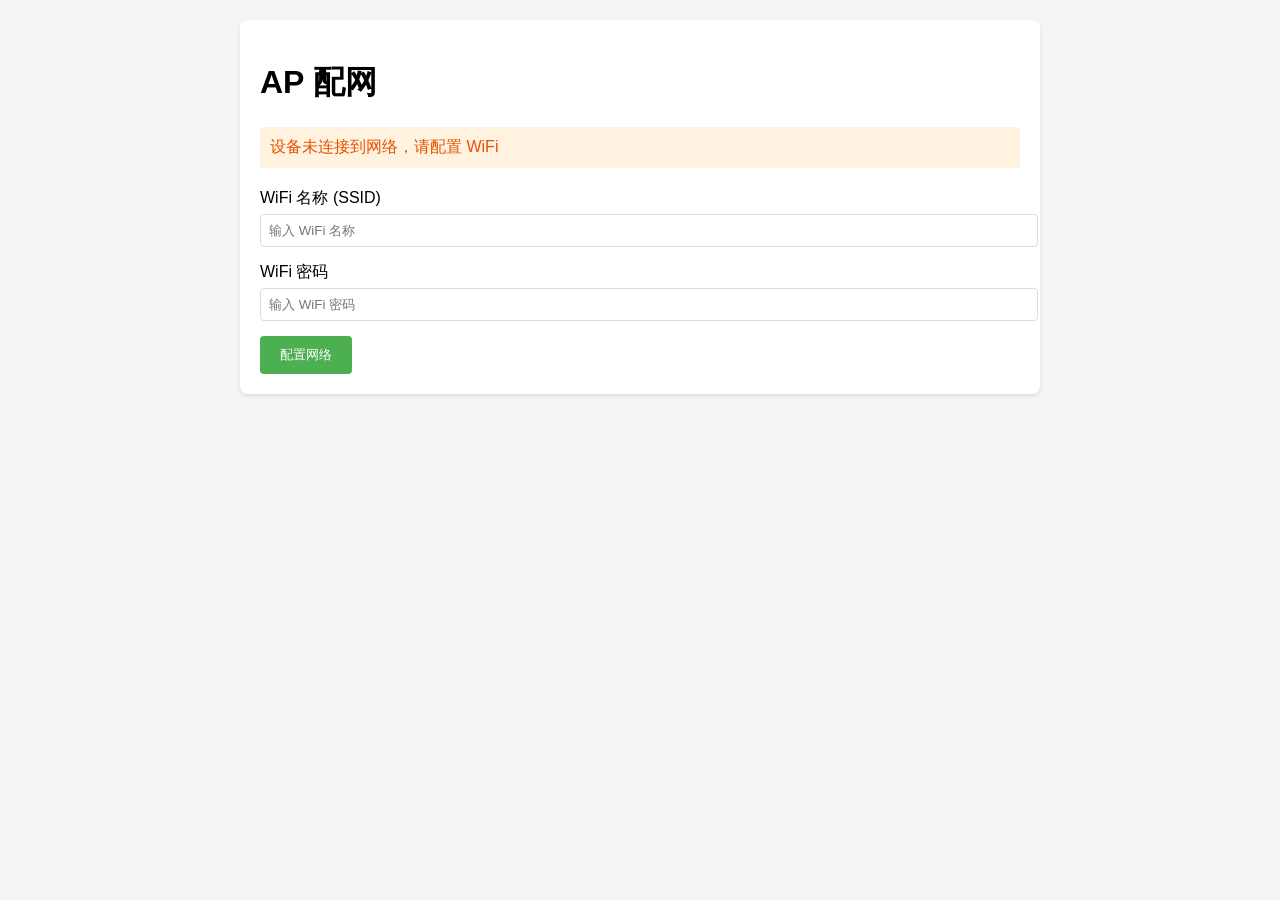
==== static/ap_config.html @ 03a44aeb "Initial commit of the Aku Web project, a web-based music player and device control system built with" ====
<!DOCTYPE html>
<html lang="zh">
<head>
    <meta charset="UTF-8">
    <meta name="viewport" content="width=device-width, initial-scale=1.0">
    <title>AP 配网</title>
    <style>
        body {
            font-family: Arial, sans-serif;
            max-width: 800px;
            margin: 0 auto;
            padding: 20px;
            background-color: #f5f5f5;
        }
        .config-container {
            background-color: white;
            padding: 20px;
            border-radius: 8px;
            box-shadow: 0 2px 4px rgba(0,0,0,0.1);
        }
        .form-group {
            margin-bottom: 15px;
        }
        .form-group label {
            display: block;
            margin-bottom: 5px;
        }
        .form-group input {
            width: 100%;
            padding: 8px;
            border: 1px solid #ddd;
            border-radius: 4px;
        }
        .submit-button {
            background-color: #4CAF50;
            color: white;
            padding: 10px 20px;
            border: none;
            border-radius: 4px;
            cursor: pointer;
        }
        .submit-button:hover {
            background-color: #45a049;
        }
        .status {
            margin-top: 20px;
            padding: 10px;
            border-radius: 4px;
            display: none;
        }
        .status.success {
            background-color: #e8f5e9;
            color: #2e7d32;
        }
        .status.error {
            background-color: #ffebee;
            color: #c62828;
        }
        .network-status {
            margin-bottom: 20px;
            padding: 10px;
            border-radius: 4px;
            background-color: #fff3e0;
            color: #e65100;
        }
    </style>
</head>
<body>
    <div class="config-container">
        <h1>AP 配网</h1>
        <div class="network-status" id="networkStatus">
            设备未连接到网络，请配置 WiFi
        </div>
        <div class="form-group">
            <label for="ssid">WiFi 名称 (SSID)</label>
            <input type="text" id="ssid" placeholder="输入 WiFi 名称">
        </div>
        <div class="form-group">
            <label for="password">WiFi 密码</label>
            <input type="password" id="password" placeholder="输入 WiFi 密码">
        </div>
        <button class="submit-button" onclick="submitConfig()">配置网络</button>
        <div id="status" class="status"></div>
    </div>

    <script>
        async function submitConfig() {
            const ssid = document.getElementById('ssid').value;
            const password = document.getElementById('password').value;
            const status = document.getElementById('status');

            try {
                const response = await fetch('/api/ap/config', {
                    method: 'POST',
                    headers: {
                        'Content-Type': 'application/json',
                    },
                    body: JSON.stringify({ ssid, password }),
                });

                if (!response.ok) {
                    throw new Error('配网失败');
                }

                status.textContent = '配网成功！正在重启设备...';
                status.className = 'status success';
                status.style.display = 'block';

                // 等待一段时间后开始检查网络连接
                setTimeout(checkConnection, 10000);
            } catch (error) {
                status.textContent = '配网失败: ' + error.message;
                status.className = 'status error';
                status.style.display = 'block';
            }
        }

        // 检查网络连接状态
        async function checkConnection() {
            try {
                const response = await fetch('http://baidu.com', {
                    mode: 'no-cors'  // 允许跨域请求
                });
                // 如果能够访问外网，重定向到主页
                window.location.href = '/';
            } catch (error) {
                // 如果还没连接成功，继续检查
                setTimeout(checkConnection, 5000);
            }
        }
    </script>
</body>
</html>
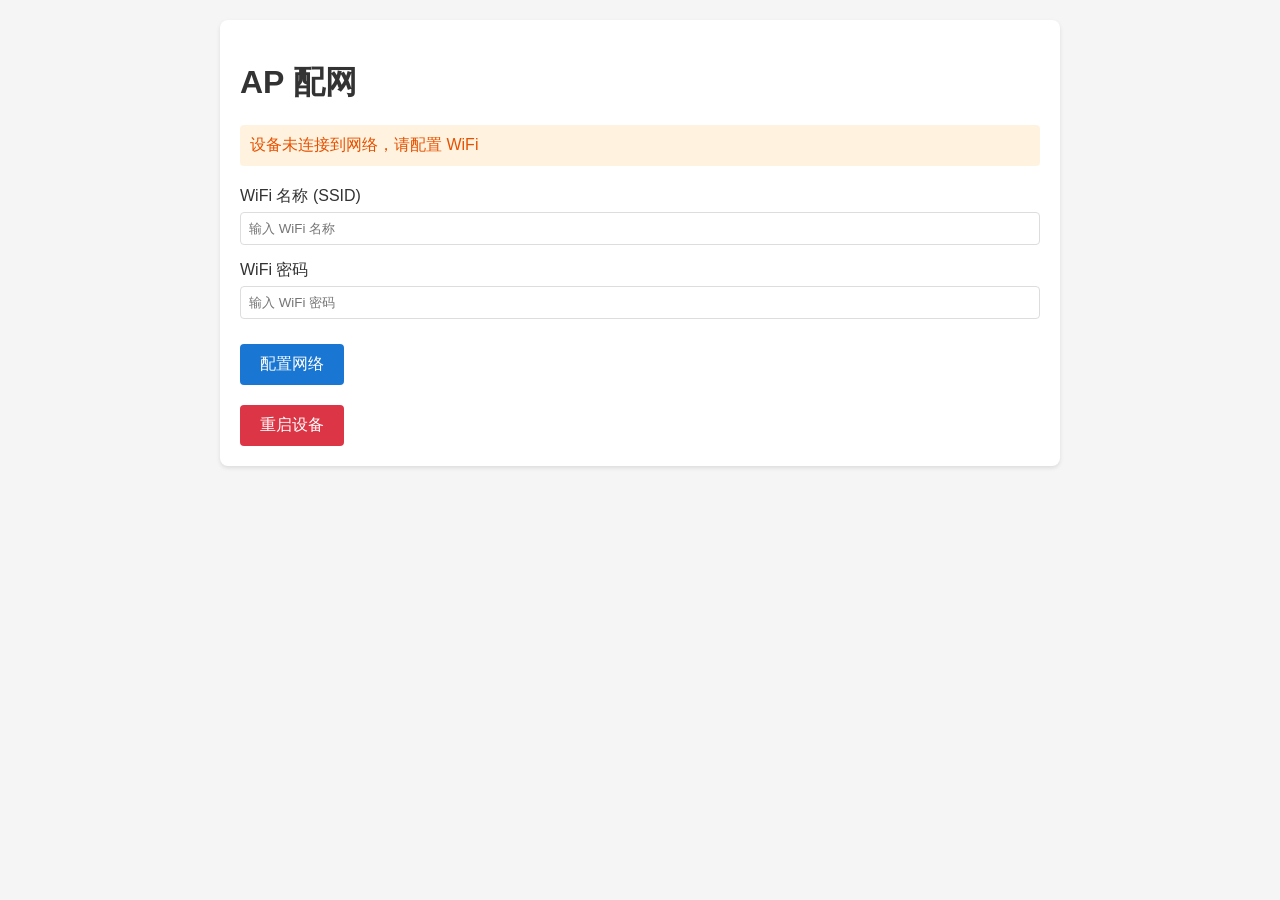
==== commit 394a0a23: "重构代码结构，修复ap问题" ====
--- a/static/ap_config.html
+++ b/static/ap_config.html
@@ -7,16 +7,28 @@
     <style>
         body {
             font-family: Arial, sans-serif;
-            max-width: 800px;
-            margin: 0 auto;
+            background-color: #f5f5f5;
             padding: 20px;
-            background-color: #f5f5f5;
+            margin: 0;
         }
         .config-container {
             background-color: white;
             padding: 20px;
             border-radius: 8px;
             box-shadow: 0 2px 4px rgba(0,0,0,0.1);
+            max-width: 800px;
+            margin: 0 auto;
+        }
+        h1 {
+            margin-bottom: 20px;
+            color: #333;
+        }
+        .network-status {
+            margin-bottom: 20px;
+            padding: 10px;
+            border-radius: 4px;
+            background-color: #fff3e0;
+            color: #e65100;
         }
         .form-group {
             margin-bottom: 15px;
@@ -24,23 +36,44 @@
         .form-group label {
             display: block;
             margin-bottom: 5px;
+            color: #333;
         }
         .form-group input {
             width: 100%;
             padding: 8px;
             border: 1px solid #ddd;
             border-radius: 4px;
-        }
-        .submit-button {
-            background-color: #4CAF50;
-            color: white;
+            box-sizing: border-box;
+        }
+        .btn {
             padding: 10px 20px;
             border: none;
             border-radius: 4px;
             cursor: pointer;
-        }
-        .submit-button:hover {
-            background-color: #45a049;
+            font-size: 16px;
+            margin-top: 10px;
+        }
+        .btn-primary {
+            background-color: #1976d2;
+            color: white;
+        }
+        .btn-primary:hover {
+            background-color: #1565c0;
+        }
+        .btn-danger {
+            background-color: #dc3545;
+            color: white;
+            margin-top: 20px;
+        }
+        .btn-danger:hover {
+            background-color: #c82333;
+        }
+        .btn-secondary {
+            background-color: #6c757d;
+            color: white;
+        }
+        .btn-secondary:hover {
+            background-color: #5a6268;
         }
         .status {
             margin-top: 20px;
@@ -56,12 +89,52 @@
             background-color: #ffebee;
             color: #c62828;
         }
-        .network-status {
+        /* 模态框样式 */
+        .modal {
+            display: none;
+            position: fixed;
+            top: 0;
+            left: 0;
+            width: 100%;
+            height: 100%;
+            background-color: rgba(0,0,0,0.5);
+        }
+        .modal.show {
+            display: block;
+        }
+        .modal-content {
+            background-color: white;
+            margin: 15% auto;
+            padding: 20px;
+            border-radius: 8px;
+            max-width: 500px;
+            position: relative;
+        }
+        .modal-header {
+            margin-bottom: 15px;
+        }
+        .modal-title {
+            margin: 0;
+            color: #333;
+        }
+        .modal-close {
+            position: absolute;
+            right: 20px;
+            top: 20px;
+            font-size: 20px;
+            cursor: pointer;
+            background: none;
+            border: none;
+            color: #666;
+        }
+        .modal-body {
             margin-bottom: 20px;
-            padding: 10px;
-            border-radius: 4px;
-            background-color: #fff3e0;
-            color: #e65100;
+        }
+        .modal-footer {
+            text-align: right;
+        }
+        .modal-footer button {
+            margin-left: 10px;
         }
     </style>
 </head>
@@ -71,19 +144,59 @@
         <div class="network-status" id="networkStatus">
             设备未连接到网络，请配置 WiFi
         </div>
-        <div class="form-group">
-            <label for="ssid">WiFi 名称 (SSID)</label>
-            <input type="text" id="ssid" placeholder="输入 WiFi 名称">
+        
+        <form id="wifiForm">
+            <div class="form-group">
+                <label for="ssid">WiFi 名称 (SSID)</label>
+                <input type="text" id="ssid" placeholder="输入 WiFi 名称" required>
+            </div>
+            <div class="form-group">
+                <label for="password">WiFi 密码</label>
+                <input type="password" id="password" placeholder="输入 WiFi 密码">
+            </div>
+            <button type="submit" class="btn btn-primary">配置网络</button>
+        </form>
+
+        <div class="status" id="status"></div>
+        
+        <button id="rebootBtn" class="btn btn-danger">重启设备</button>
+    </div>
+
+    <!-- 重启确认对话框 -->
+    <div id="rebootConfirmModal" class="modal">
+        <div class="modal-content">
+            <div class="modal-header">
+                <h3 class="modal-title">确认重启</h3>
+                <button class="modal-close" onclick="closeModal()">&times;</button>
+            </div>
+            <div class="modal-body">
+                确定要重启设备吗？
+            </div>
+            <div class="modal-footer">
+                <button class="btn btn-secondary" onclick="closeModal()">取消</button>
+                <button class="btn btn-danger" id="confirmReboot">确认重启</button>
+            </div>
         </div>
-        <div class="form-group">
-            <label for="password">WiFi 密码</label>
-            <input type="password" id="password" placeholder="输入 WiFi 密码">
-        </div>
-        <button class="submit-button" onclick="submitConfig()">配置网络</button>
-        <div id="status" class="status"></div>
     </div>
 
     <script>
+        // 模态框控制
+        const modal = document.getElementById('rebootConfirmModal');
+        
+        function showModal() {
+            modal.classList.add('show');
+        }
+        
+        function closeModal() {
+            modal.classList.remove('show');
+        }
+
+        // 表单提交处理
+        document.getElementById('wifiForm').addEventListener('submit', async function(e) {
+            e.preventDefault();
+            await submitConfig();
+        });
+
         async function submitConfig() {
             const ssid = document.getElementById('ssid').value;
             const password = document.getElementById('password').value;
@@ -106,7 +219,6 @@
                 status.className = 'status success';
                 status.style.display = 'block';
 
-                // 等待一段时间后开始检查网络连接
                 setTimeout(checkConnection, 10000);
             } catch (error) {
                 status.textContent = '配网失败: ' + error.message;
@@ -115,19 +227,40 @@
             }
         }
 
-        // 检查网络连接状态
         async function checkConnection() {
             try {
                 const response = await fetch('http://baidu.com', {
-                    mode: 'no-cors'  // 允许跨域请求
+                    mode: 'no-cors'
                 });
-                // 如果能够访问外网，重定向到主页
                 window.location.href = '/';
             } catch (error) {
-                // 如果还没连接成功，继续检查
                 setTimeout(checkConnection, 5000);
             }
         }
+
+        // 重启功能
+        document.getElementById('rebootBtn').addEventListener('click', showModal);
+
+        document.getElementById('confirmReboot').addEventListener('click', async function() {
+            try {
+                const response = await fetch('/api/system/reboot', {
+                    method: 'POST',
+                });
+                
+                if (response.ok) {
+                    alert('设备正在重启...');
+                    closeModal();
+                    setTimeout(() => {
+                        window.location.reload();
+                    }, 3000);
+                } else {
+                    alert('重启失败，请稍后重试');
+                }
+            } catch (error) {
+                console.error('Error:', error);
+                alert('重启失败，请稍后重试');
+            }
+        });
     </script>
 </body>
 </html> 
